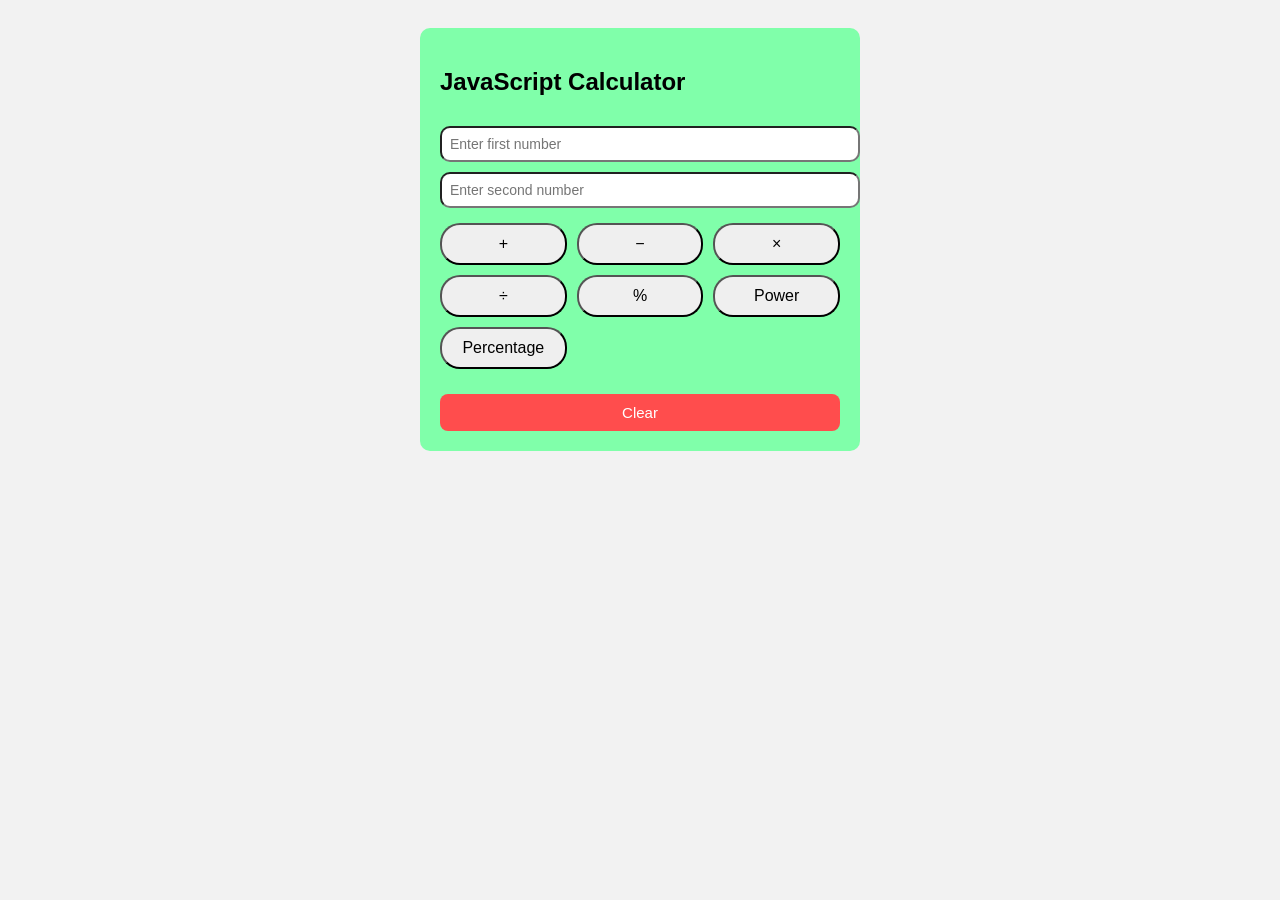
==== Shivohaam/Assignments/Feb8.html @ 1a9b18cd "feb8" ====
<!DOCTYPE html>
<html lang="en">
<head>
    <meta charset="UTF-8">
    <meta name="viewport" content="width=device-width, initial-scale=1.0">
    <title>JavaScript Calculator</title>
    <link rel="stylesheet" href="Feb8.css">
</head>
<body>

<div class="calculator">
    <h2>JavaScript Calculator</h2>

    <input type="text" id="num1" placeholder="Enter first number">
    <input type="text" id="num2" placeholder="Enter second number">

    <div class="buttons">
        <button onclick="calculate('+')">+</button>
        <button onclick="calculate('-')">−</button>
        <button onclick="calculate('*')">×</button>
        <button onclick="calculate('/')">÷</button>
        <button onclick="calculate('%')">%</button>
        <button onclick="calculate('**')">Power</button>
        <button onclick="calculate('percent')">Percentage</button>
    </div>

    <div class="result" id="result"></div>
    
    <button class="clear-btn" onclick="clearCalculator()">Clear</button>

</div>

<script src="Feb8.js"></script>
</body>
</html>
---- Shivohaam/Assignments/Feb8.css ----
body {
    font-family: Arial, sans-serif;
    background-color: #f2f2f2;
    padding: 20px;
}

.calculator {
    background-color: #80ffaa;
    max-width: 400px;
    margin: auto;
    padding: 20px;
    border-radius: 10px;
}

input {
    width: 100%;
    padding: 8px;
    margin-top: 10px;
    border-radius: 10px;
    font-size: 14px;
}

.buttons {
    display: grid;
    grid-template-columns: repeat(3, 1fr);
    gap: 10px;
    margin-top: 15px;
    border-radius: 20px;
}

button {
    padding: 10px;
    font-size: 16px;
    cursor: pointer;
    border-radius: 20px;
}

.clear-btn {
    width: 100%;
    margin-top: 10px;
    padding: 10px;
    font-size: 15px;
    background-color: #ff4d4d;
    color: white;
    border: none;
    cursor: pointer;
    border-radius: 8px;
}

.clear-btn:hover {
    background-color: #e60000;
}


.result {
    margin-top: 15px;
    font-weight: bold;
}
.result span {
    color: #333;
}
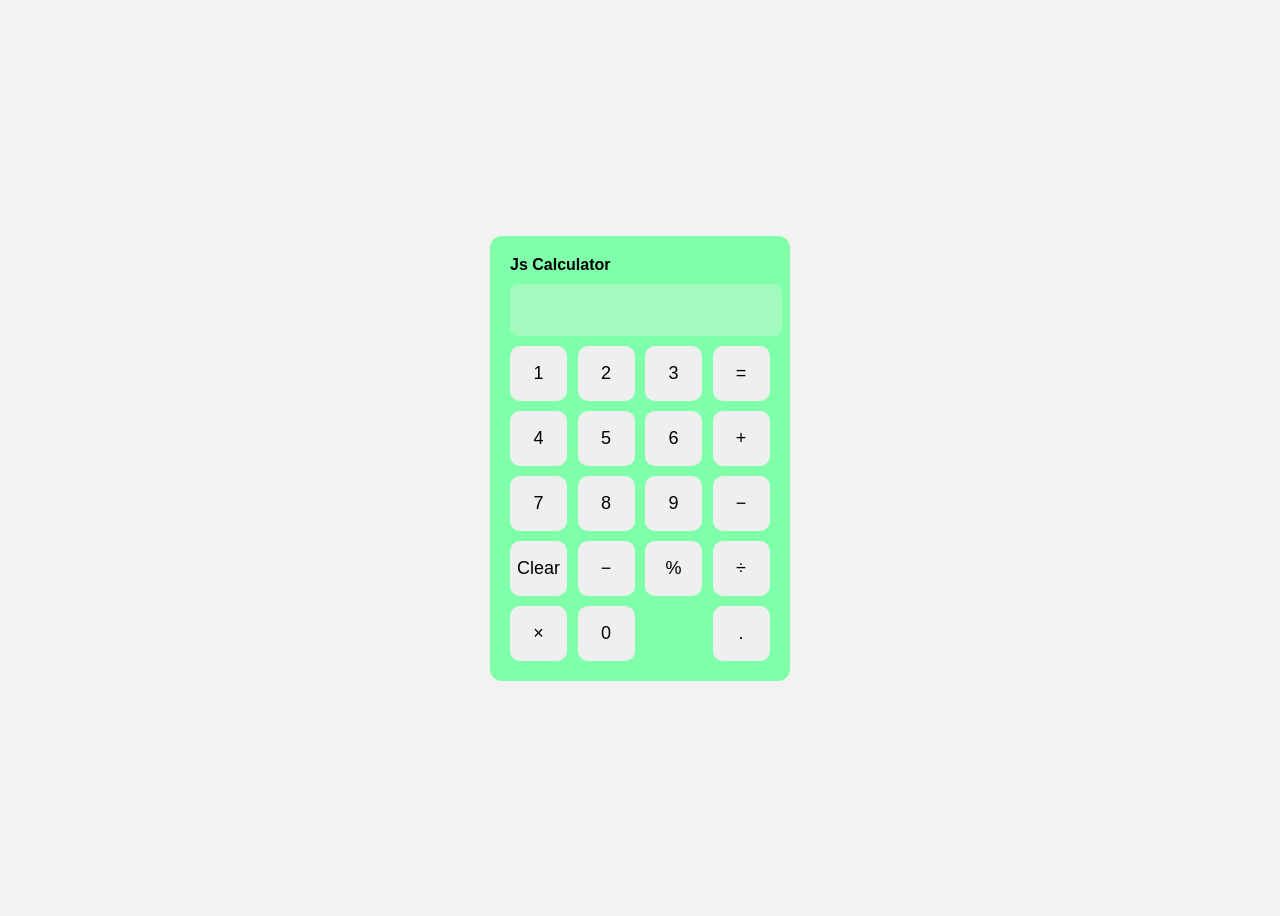
==== commit 49ed4a8c: "feb 8" ====
--- a/Shivohaam/Assignments/Feb8.html
+++ b/Shivohaam/Assignments/Feb8.html
@@ -3,31 +3,43 @@
 <head>
     <meta charset="UTF-8">
     <meta name="viewport" content="width=device-width, initial-scale=1.0">
-    <title>JavaScript Calculator</title>
+    <title>Calculator</title>
     <link rel="stylesheet" href="Feb8.css">
 </head>
 <body>
 
 <div class="calculator">
-    <h2>JavaScript Calculator</h2>
+    <label for="display" class="display-label">Js Calculator</label>
 
-    <input type="text" id="num1" placeholder="Enter first number">
-    <input type="text" id="num2" placeholder="Enter second number">
+    <input type="text" id="display" disabled>
+
 
     <div class="buttons">
-        <button onclick="calculate('+')">+</button>
-        <button onclick="calculate('-')">−</button>
-        <button onclick="calculate('*')">×</button>
-        <button onclick="calculate('/')">÷</button>
-        <button onclick="calculate('%')">%</button>
-        <button onclick="calculate('**')">Power</button>
-        <button onclick="calculate('percent')">Percentage</button>
+        <button onclick="add('1')">1</button>
+        <button onclick="add('2')">2</button>
+        <button onclick="add('3')">3</button>
+        <button onclick="calculate()">=</button>
+        
+        <button onclick="add('4')">4</button>
+        <button onclick="add('5')">5</button>
+        <button onclick="add('6')">6</button>
+        <button onclick="soperator('+')">+</button>
+        
+        <button onclick="add('7')">7</button>
+        <button onclick="add('8')">8</button>
+        <button onclick="add('9')">9</button>
+        <button onclick="soperator('-')">−</button>
+
+        <button onclick="clearDisplay()">Clear</button>
+        <button onclick="soperator('-')">−</button>
+        <button onclick="soperator('%')">%</button>
+        <button onclick="soperator('/')">÷</button>
+        <button onclick="soperator('*')">×</button>
+        
+        
+        <button class="zero" onclick="append('0')">0</button>
+        <button onclick="append('.')">.</button>
     </div>
-
-    <div class="result" id="result"></div>
-    
-    <button class="clear-btn" onclick="clearCalculator()">Clear</button>
-
 </div>
 
 <script src="Feb8.js"></script>
--- a/Shivohaam/Assignments/Feb8.css
+++ b/Shivohaam/Assignments/Feb8.css
@@ -1,61 +1,59 @@
+@import url('https://fonts.googleapis.com/css2?family=Bree+Serif&family=Caveat:wght@400;700&family=Lobster&family=Monoton&family=Open+Sans:ital,wght@0,400;0,700;1,400;1,700&family=Playfair+Display+SC:ital,wght@0,400;0,700;1,700&family=Playfair+Display:ital,wght@0,400;0,700;1,700&family=Roboto:ital,wght@0,400;0,700;1,400;1,700&family=Source+Sans+Pro:ital,wght@0,400;0,700;1,700&family=Work+Sans:ital,wght@0,400;0,700;1,700&display=swap');
 body {
+    display: flex;
+    justify-content: center;
+    align-items: center;
+    height: 100vh;
+    background: #f2f2f2;
     font-family: Arial, sans-serif;
-    background-color: #f2f2f2;
-    padding: 20px;
 }
 
 .calculator {
-    background-color: #80ffaa;
-    max-width: 400px;
-    margin: auto;
+    background: #80ffaa;
     padding: 20px;
-    border-radius: 10px;
+    border-radius: 12px;
+    width: 260px;
 }
 
-input {
+#display {
     width: 100%;
-    padding: 8px;
-    margin-top: 10px;
-    border-radius: 10px;
-    font-size: 14px;
+    height: 50px;
+    font-size: 22px;
+    text-align: right;
+    margin-bottom: 10px;
+    padding-right: 10px;
+    border-radius: 8px;
+    border: none;
 }
 
 .buttons {
     display: grid;
-    grid-template-columns: repeat(3, 1fr);
+    grid-template-columns: repeat(4, 1fr);
     gap: 10px;
-    margin-top: 15px;
-    border-radius: 20px;
 }
 
 button {
-    padding: 10px;
-    font-size: 16px;
+    height: 55px;
+    font-size: 18px;
+    border-radius: 10px;
+    border: none;
+    width: 57px;
     cursor: pointer;
-    border-radius: 20px;
 }
 
-.clear-btn {
-    width: 100%;
-    margin-top: 10px;
-    padding: 10px;
-    font-size: 15px;
-    background-color: #ff4d4d;
+button:hover {
+    background-color: #c8ffd4;
+}
+h1{
     color: white;
-    border: none;
-    cursor: pointer;
-    border-radius: 8px;
+}
+.zero {
+    grid-column: span 2;
 }
 
-.clear-btn:hover {
-    background-color: #e60000;
-}
-
-
-.result {
-    margin-top: 15px;
+label{
+    display: block;
+    margin-bottom: 10px;
     font-weight: bold;
-}
-.result span {
-    color: #333;
-}
+    color: #000000;
+}
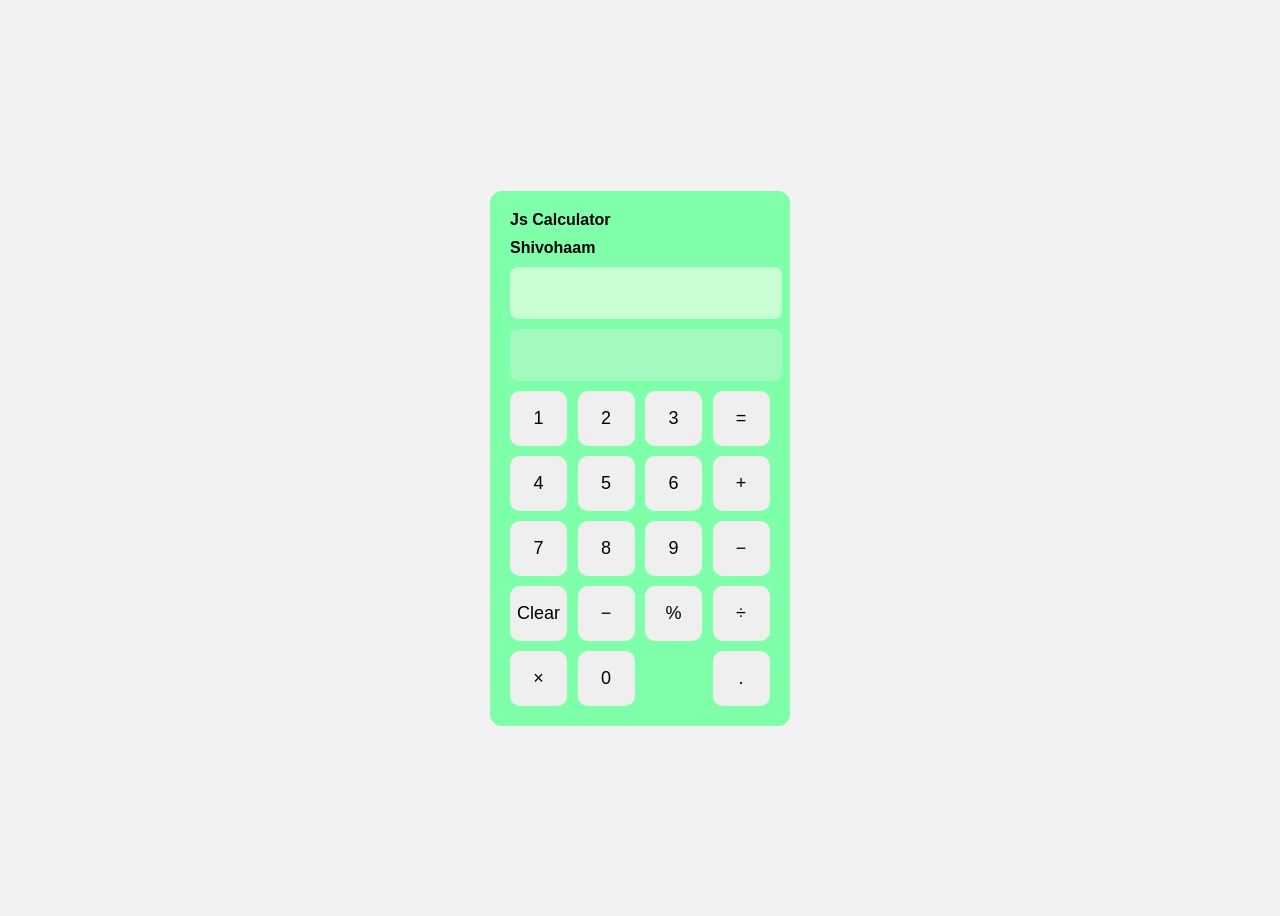
==== commit b0e2dd23: "feb 10" ====
--- a/Shivohaam/Assignments/Feb8.html
+++ b/Shivohaam/Assignments/Feb8.html
@@ -10,7 +10,8 @@
 
 <div class="calculator">
     <label for="display" class="display-label">Js Calculator</label>
-
+    <label for="display1" class="display-label">Shivohaam</label>
+    <input type="text" id="display1" disabled>
     <input type="text" id="display" disabled>
 
 
@@ -37,8 +38,8 @@
         <button onclick="soperator('*')">×</button>
         
         
-        <button class="zero" onclick="append('0')">0</button>
-        <button onclick="append('.')">.</button>
+        <button class="zero" onclick="add('0')">0</button>
+        <button onclick="add('.')">.</button>
     </div>
 </div>
 
--- a/Shivohaam/Assignments/Feb8.css
+++ b/Shivohaam/Assignments/Feb8.css
@@ -25,7 +25,17 @@
     border-radius: 8px;
     border: none;
 }
-
+#display1 {
+    width: 100%;
+    height: 50px;
+    font-size: 22px;
+    text-align: right;
+    margin-bottom: 10px;
+    padding-right: 10px;
+    border-radius: 8px;
+    border: none;
+    background-color: #c8ffd4;
+}
 .buttons {
     display: grid;
     grid-template-columns: repeat(4, 1fr);
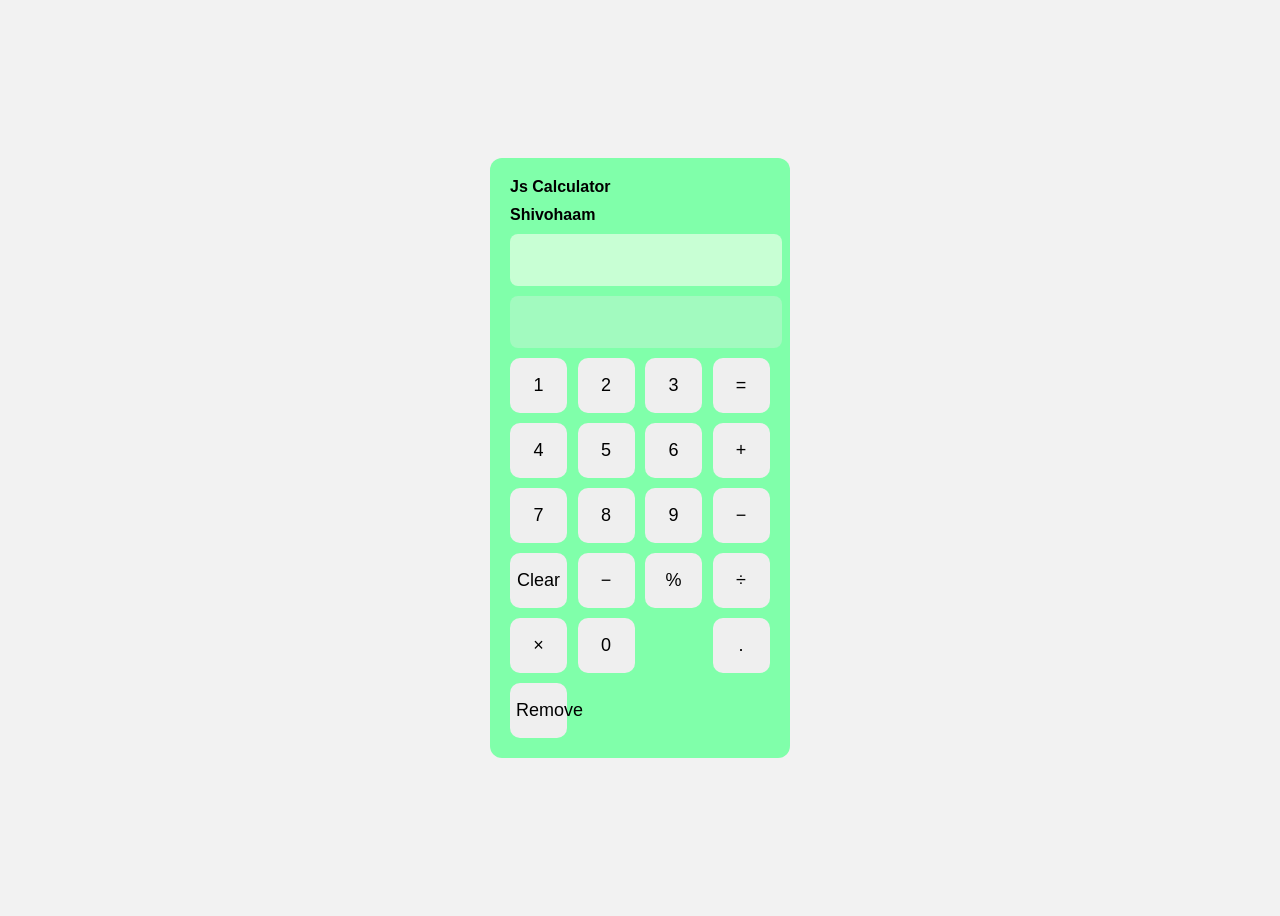
==== commit 1f4b2ada: "feb 11" ====
--- a/Shivohaam/Assignments/Feb8.html
+++ b/Shivohaam/Assignments/Feb8.html
@@ -9,8 +9,8 @@
 <body>
 
 <div class="calculator">
-    <label for="display" class="display-label">Js Calculator</label>
-    <label for="display1" class="display-label">Shivohaam</label>
+    <label for="display" >Js Calculator</label>
+    <label for="display1">Shivohaam</label>
     <input type="text" id="display1" disabled>
     <input type="text" id="display" disabled>
 
@@ -35,11 +35,12 @@
         <button onclick="soperator('-')">−</button>
         <button onclick="soperator('%')">%</button>
         <button onclick="soperator('/')">÷</button>
-        <button onclick="soperator('*')">×</button>
         
         
+        <button onclick="soperator('*')">×</button>
         <button class="zero" onclick="add('0')">0</button>
         <button onclick="add('.')">.</button>
+        <button class="remove" onclick="backspace()">Remove</button>
     </div>
 </div>
 
